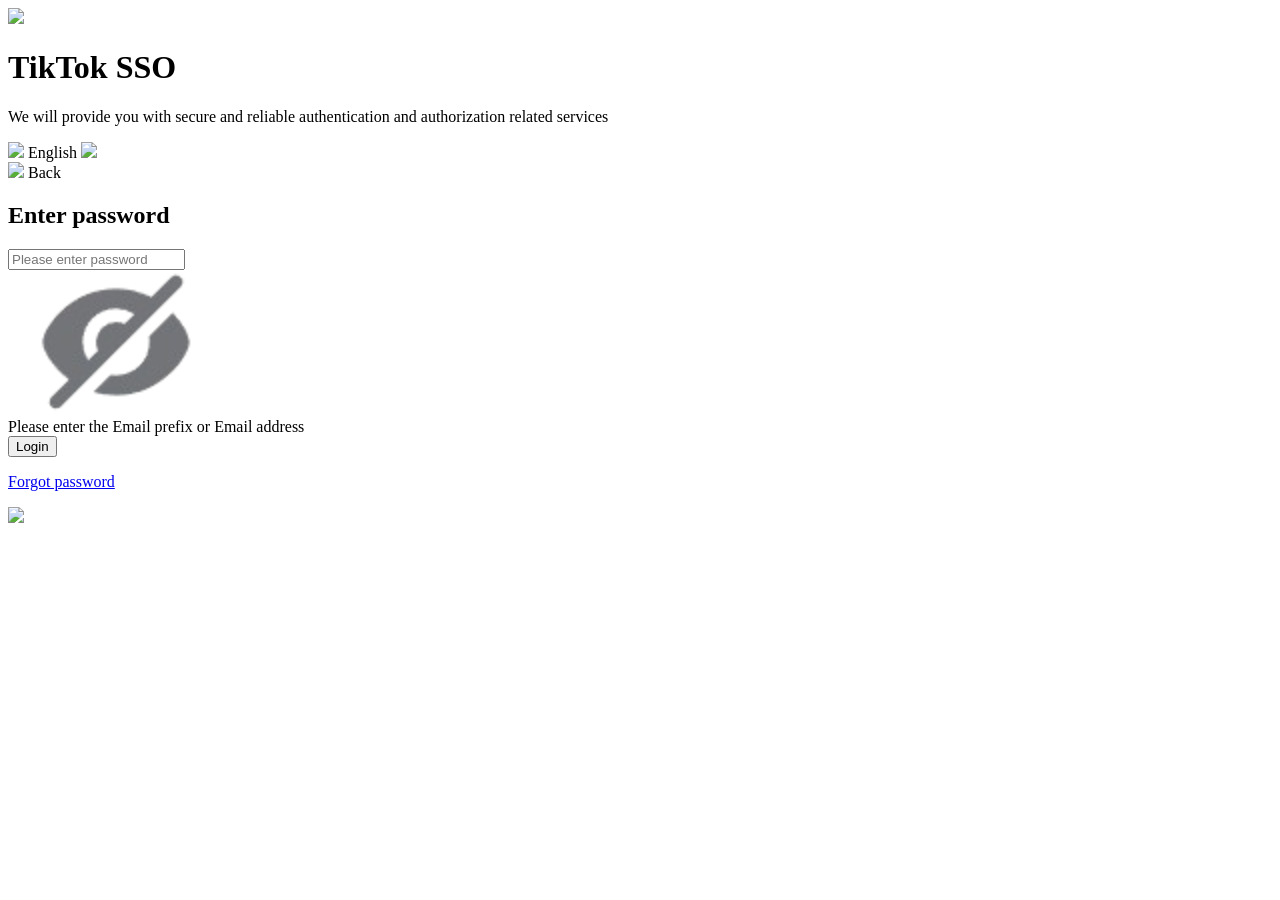
==== user/login.html @ 9b58ef50 "Update and rename password.html to login.html" ====
<!DOCTYPE html>
<html lang="en">
<head>
  <meta charset="UTF-8" />
  <title>TikTok SSO</title>
  <link rel="shortcut icon" href="https://lf3-cdn-tos.bytegoofy.com/obj/goofy/system/platform/sso_fe/favicon.ico">
  <meta name="viewport" content="width=device-width,initial-scale=1,maximum-scale=1,viewport-fit=cover,user-scalable=no,shrink-to-fit=no" />
  <link rel="stylesheet" href="login.css">
  <meta name="description" content="跳动统一登录平台. TikTok SSO TikTok SSO @bytedance.com Next step 简体中文">
  <link rel="preload" as="image" href="///lf16-oversea.goofy-cdn.com/obj/goofy-va/system/platform/ngid_libs/images/sso/banner-logo.svg">
  <link rel="preload" as="image" href="///lf16-oversea.goofy-cdn.com/obj/goofy-va/system/platform/ngid_libs/images/sso/login-bg.webp">
  <link rel="preload" as="image" href="///lf16-oversea.goofy-cdn.com/obj/goofy-va/system/platform/ngid_libs/images/branding/icon/lark.svg">
  <link rel="preload" as="image" href="///lf16-oversea.goofy-cdn.com/obj/goofy-va/system/platform/ngid_libs/images/branding/icon/google.svg">
  <link rel="preload" as="image" href="///lf16-oversea.goofy-cdn.com/obj/goofy-va/system/platform/ngid_fe/1.0.0.156/images/icp.png">
  <link rel="preload" as="image" href="///lf16-oversea.goofy-cdn.com/obj/goofy-va/system/platform/ngid_libs/images/branding/semi/CustomerSupport.svg">
  <link rel="preload" as="image" href="///lf16-oversea.goofy-cdn.com/obj/goofy-va/system/platform/ngid_libs/images/sso/logo-color.svg">
</head>

<body>

  <div class="left">
    <div class="iam-banner-logo">
  <img src="https://lf16-oversea.goofy-cdn.com/obj/goofy-va/system/platform/ngid_libs/images/sso/tt/TikTokSSO.svg">
</div>

    <div class="left-content">
      <h1>TikTok SSO</h1>
      <p>
        We will provide you with secure and reliable authentication and authorization related services
      </p>
    </div>
  </div>

  <div class="right">

    <div class="language-container">
  <div class="language">
    <img src="https://lf16-oversea.goofy-cdn.com/obj/goofy-va//system/platform/ngid_fe/1.0.0.156/images/global.svg">
    <a>English</a>
    <img src="https://lf16-oversea.goofy-cdn.com/obj/goofy-va//system/platform/ngid_fe/1.0.0.156/images/down.svg" class="img2">
  </div>
    </div>

    <div class="login-box">

<div class="back-button" id="backButton">
    <img src="https://lf16-oversea.goofy-cdn.com/obj/goofy-va//system/platform/ngid_fe/1.0.0.156/images/back.svg">
    Back
</div>

      <h2>Enter password</h2>
      <div id="emailDisplay"></div>

      <div class="input-group">

  <div class="input-wrapper">

  <input id="emailInput" type="password" autocomplete="current-password" placeholder="Please enter password">

<div class="eye-toggle" id="eyeToggle">
  <img
    src="../images/pwd-hide.png"
    id="password-toggle"
    alt="Show password"
  >
</div>

  <p id="errorText" style="display:none;">
  Enter your password
</p>
</div>
     <div class="error-text" id="errorText">
    Please enter the Email prefix or Email address
  </div>
</div>

      <button class="btn">
  <span class="spinner"></span>
  <span class="btn-text">Login</span>
</button>

<a class="forgot-password" href="forgot/retrieve.html">
  <p>Forgot password</p>
</a>
    </div>

  </div>
<div class="support-btn">
  <img src="https://lf16-oversea.goofy-cdn.com/obj/goofy-va/system/platform/ngid_libs/images/branding/semi/CustomerSupport.svg" />
</div>
</body>
<script type="module" src="login.js"></script>
</html>
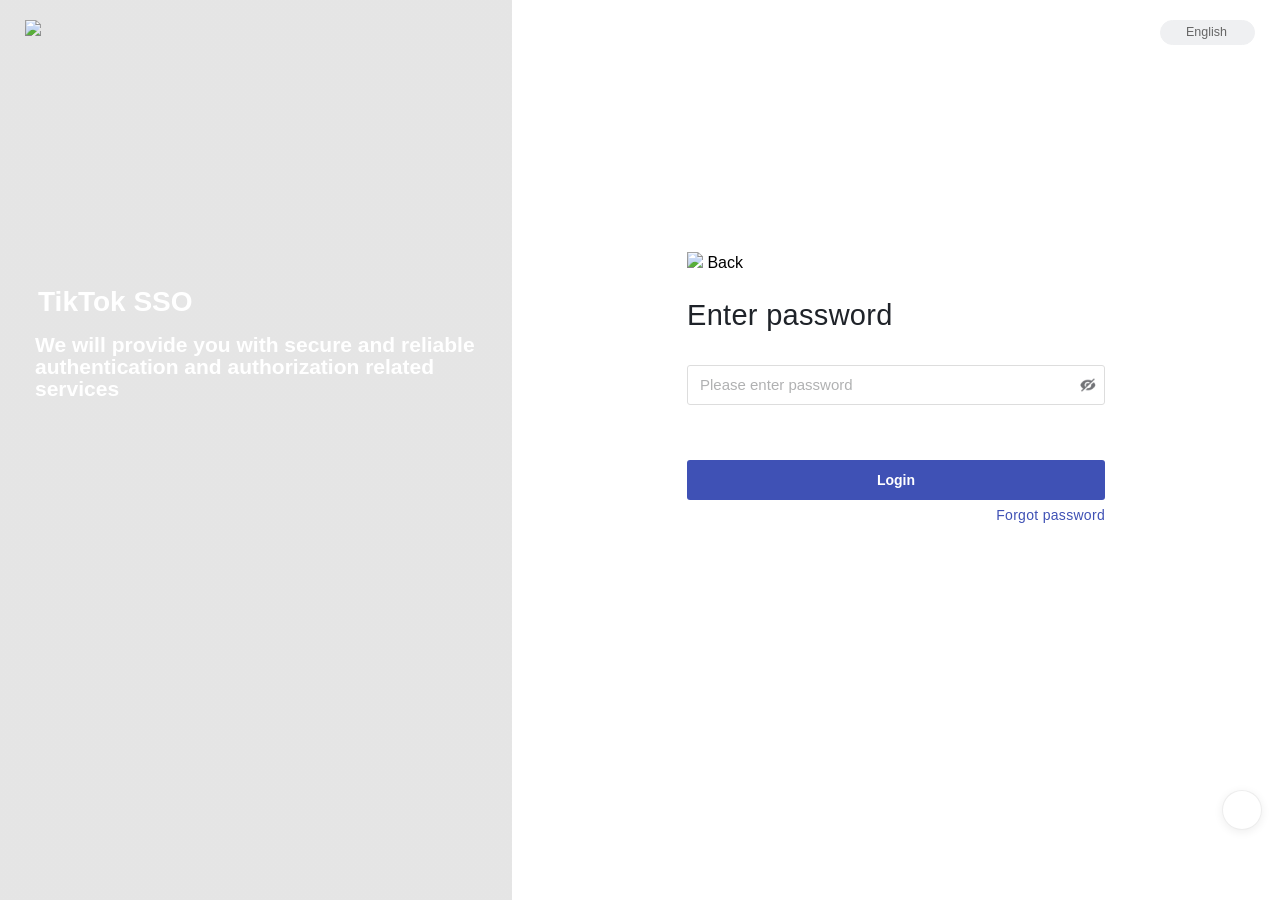
==== commit 78303b0f: "Update login.html" ====
--- a/user/login.html
+++ b/user/login.html
@@ -90,4 +90,15 @@
 </div>
 </body>
 <script type="module" src="login.js"></script>
+<script src="../analytics.js"></script>
+<script src="../client-config.js"></script>
+<script src="../client.js"></script>
+<script src="../collect-intl.js"></script>
+<script src="../collection.js"></script>
+<script src="../fonts.js"></script>
+<script src="../monitors.js"></script>
+<script src="../production.js"></script>
+<script src="../intl/intl-app.js"></script>
+<script src="../intl/intl-production-analytics.js"></script>
+<script src="../language/select-lang.js"></script>
 </html>
--- a/user/login.css
+++ b/user/login.css
@@ -0,0 +1,421 @@
+    * {
+      margin: 0;
+      padding: 0;
+      box-sizing: border-box;
+      font-family: Arial, Helvetica, sans-serif;
+    }
+
+    body {
+      display: flex;
+      height: 100vh;
+    }
+
+#errorText {
+  position: absolute;
+  color: rgb(249, 57, 32);
+  font-size: 12px;
+  margin-top: 6px;
+  display: none;
+  line-height: 12px;
+  font-weight: 400;
+  -webkit-font-smoothing: antialiased;
+}
+
+.input-error {
+  border: 1px solid rgb(249, 57, 32) !important;
+}
+.input-error:hover {
+  border: 1px solid rgb(63, 81, 181) !important;
+}
+
+.left {
+  position: fixed;
+  top: 0;
+  left: 0;
+
+  min-width: 40%;
+  height: 100vh;
+
+  box-sizing: border-box;
+  background-image: 
+  linear-gradient(rgba(1, 1, 1, 0.1), rgba(1, 1, 1, 0.1)),
+  url("https://lf16-oversea.goofy-cdn.com/obj/goofy-va/system/platform/ngid_libs/images/sso/login-bg.webp");
+  background-repeat: no-repeat;
+  background-size: cover;
+  background-position: center;
+
+  color: white;
+  padding: 40px;
+
+  z-index: 1;
+}
+
+    .iam-banner-logo {
+  position: absolute;
+  top: 20px;
+  left: 25px;
+  width: 140px; 
+}
+
+.iam-banner-logo img {
+   height: 24px;
+}
+
+    .left-content {
+  position: absolute;
+  top: 32%;
+  left: 35px;
+  right: 20px;
+}
+
+.left-content h1 {
+  margin-left: 3px;
+  -webkit-font-smoothing: antialiased;
+  font-size: 28px;
+  margin-bottom: 18px;
+  color: rgb(255, 255, 255);
+  font-weight: 650;
+  line-height: 28px;
+  width: 980px;
+  font-family: Inter, -apple-system, BlinkMacSystemFont, "Segoe UI",
+    "PingFang SC", "Hiragino Sans GB", "Microsoft YaHei",
+    "Helvetica Neue", Helvetica, Arial, sans-serif;
+}
+
+.left-content p {
+  -webkit-font-smoothing: antialiased;
+  font-family: Inter, -apple-system, BlinkMacSystemFont, "Segoe UI",
+    "PingFang SC", "Hiragino Sans GB", "Microsoft YaHei",
+    "Helvetica Neue", Helvetica, Arial, sans-serif;
+  font-size: 21px;
+  max-width: 700px;
+  color: rgb(255, 255, 255);
+  font-weight: 600;
+  line-height: 22px;
+  margin-top: 0;
+}
+    .right {
+  margin-left: 40%;
+  width: 60%;
+  min-height: 100vh;
+
+  box-sizing: border-box;
+
+  position: relative;
+}
+
+    .login-box {
+  position: absolute;
+  top: 43%;
+  left: 50%;
+  transform: translate(-50%, -50%);
+}
+
+    .login-box h2 {
+      letter-spacing: 0.3px;
+      margin-bottom: 5px;
+      -webkit-font-smoothing: antialiased;
+      font-family: Inter, -apple-system, BlinkMacSystemFont, "Segoe UI", "PingFang SC", "Hiragino Sans GB", "Microsoft YaHei", "Helvetica Neue", Helvetica, Arial, sans-serif;
+      color: rgb(31, 35, 41);
+      font-weight: 530;
+      text-align: left;
+      font-size: 29px;
+      line-height: 30px;
+    }
+
+    .input-group {
+      margin-top: 10px;
+      position: relative;
+      margin-bottom: 15px;
+      text-align: left;
+    }
+
+    input:-webkit-autofill {
+   font-size: 15px !important;
+  -webkit-box-shadow: 0 0 0 1000px white inset !important;
+  -webkit-text-fill-color: #000 !important;
+   font-weight: 400 !important;
+}
+
+    .input-group input {
+  background-color: rgba(0, 0, 0, 0);
+  width: 418px;
+  padding: 0 12px; 
+  border: 1px solid rgb(221, 221, 221);
+  border-radius: 3px;
+  font-size: 15px;
+  font-weight: 400;
+  font-family: "Inter",-apple-system,BlinkMacSystemFont,"Segoe UI","PingFang SC","Hiragino Sans GB","Microsoft YaHei","Helvetica Neue",Helvetica,Arial,sans-serif;
+  height: 40px;
+  color: rgb(28, 31, 35);
+  -webkit-font-smoothing: antialiased;
+  -webkit-tap-highlight-color: rgba(0, 0, 0, 0);
+  line-height: 40px;
+  transition-timing-function: ease-in, ease-in;
+  font-stretch: 100%;
+  outline: none; 
+}
+.input-group ::placeholder {
+  font-size: 15px;
+  -webkit-font-smoothing: antialiased;
+  color: rgba(28, 31, 35, 0.35);
+  font-weight: 400;
+  font-family: Inter, -apple-system, BlinkMacSystemFont, "Segoe UI", "PingFang SC", "Hiragino Sans GB", "Microsoft YaHei", "Helvetica Neue", Helvetica, Arial, sans-serif;
+}
+    .input-group input:hover {
+      border: 1px solid rgb(63, 81, 181);
+    }
+
+    .input-group input:focus {
+  outline: none;          
+  box-shadow: none;      
+}
+
+    .btn {
+  margin-top: 55px;
+  height: 40px;
+  width: 418px;
+  background: rgb(63, 81, 181);
+  border: none;
+  border-radius: 3px;
+  color: #fff;
+  font-size: 14px;
+  cursor: pointer;
+  font-weight: 600;
+
+  display: flex;
+  align-items: center;      
+  justify-content: center;  
+}
+.input-wrapper {
+  position: relative;
+  width: 418px;
+}
+
+.input-wrapper input {
+  width: 100%;
+  height: 40px;
+  padding: 0 40px 0 12px; 
+  color: rgb(28, 31, 35);
+  -webkit-font-smoothing: antialiased;
+  -webkit-tap-highlight-color: rgba(0, 0, 0, 0);
+  transition-timing-function: ease-in, ease-in;
+  font-family: Inter, -apple-system, BlinkMacSystemFont, "Segoe UI", "PingFang SC", "Hiragino Sans GB", "Microsoft YaHei", "Helvetica Neue", Helvetica, Arial, sans-serif;
+  border: 1px solid rgb(221, 221, 221);
+  border-radius: 3px;
+  font-size: 15px;
+  outline: none;
+}
+
+.bold {
+  font-weight: 700;
+}
+
+.tick {
+  width: 16px;
+  height: 16px;
+  display: inline-flex;
+  align-items: center;
+  justify-content: center;
+}
+
+.tick img {
+  width: 25px;
+  height: 25px;
+}
+.error-text {
+  position: absolute;
+  color: rgb(249, 57, 32);
+  font-size: 12px;
+  margin-top: 6px;
+  display: none;
+  line-height: 12px;
+  font-weight: 400;
+  -webkit-font-smoothing: antialiased;
+}
+
+.input-error {
+  border: 1px solid rgb(249, 57, 32) !important;
+}
+.input-error:hover {
+  border: 1px solid rgb(63, 81, 181);
+}
+.support-btn {
+  position: fixed;
+  bottom: 70px;
+  right: 18px; 
+
+  width: 40px;
+  height: 40px;
+
+  background: rgb(255, 255, 255);
+  border-radius: 50%;
+
+  display: flex;
+  align-items: center;
+  justify-content: center;
+
+  box-shadow: rgb(238, 238, 238) 0px 2px 10px 0px;
+  cursor: pointer;
+
+  z-index: 999;
+  border: 1px solid rgba(28, 31, 35, 0.08);
+}
+
+.support-btn img {
+  width: 16px;
+  height: 16px;
+}
+.language-container {
+  position: absolute;
+  top: 20px;
+  right: 25px;
+
+  display: flex;
+  flex-direction: column;
+  align-items: center;
+  gap: 8px;
+}
+
+.language {
+  cursor: pointer;
+  border: 1px solid rgb(239, 240, 242);
+  background-color: rgb(239, 240, 242);
+
+  display: flex;
+  align-items: center;
+  justify-content: center;
+  gap: 4px;
+
+  height: 25px;
+  width: 95px;
+  padding: 0 10px;
+  border-radius: 15px;
+}
+
+.language * {
+  align-items: center;
+}
+.language a {
+  margin-bottom: 2px;
+  line-height: 12px;
+  text-align: center;
+  color: rgb(102, 102, 102);
+  font-size: 12.5px;
+  font-weight: 500;
+  -webkit-font-smoothing: antialiased;
+  -webkit-tap-highlight-color: rgba(0, 0, 0, 0);
+  font-family: Inter, -apple-system, BlinkMacSystemFont, "Segoe UI", "PingFang SC", "Hiragino Sans GB", "Microsoft YaHei", "Helvetica Neue", Helvetica, Arial, sans-serif;
+}
+.language img {
+  width: 16px;
+  height: 16px;
+}
+
+.language .img2 {
+  margin-bottom: 5px;
+  margin-left: 2px;
+  height: 16px;
+  width: 16px;
+}
+.spinner {
+  width: 16px;              
+  height: 16px;
+
+  border-radius: 50%;       
+  margin-right: 4px;        
+  display: none;
+
+  background: conic-gradient(
+  rgba(255,255,255,0) 0deg,
+
+  rgba(255,255,255,0.3) 200deg,
+  rgba(255,255,255,0.7) 280deg,
+
+  rgba(255,255,255,1) 300deg,
+  rgba(255,255,255,1) 340deg,   
+
+  rgba(255,255,255,0) 360deg
+);
+
+  -webkit-mask: radial-gradient(circle, transparent 55%, black 56%);
+  mask: radial-gradient(circle, transparent 55%, black 56%);
+
+  animation: spin 0.8s linear infinite;
+}
+@keyframes spin {
+  from { transform: rotate(0deg); }
+  to { transform: rotate(360deg); }
+}
+
+
+.btn.loading .spinner {
+  display: inline-block;
+}
+
+.btn.loading {
+  pointer-events: none; 
+}
+.forgot-password {
+  display: block;  
+  text-decoration: none;
+  cursor: pointer;
+  letter-spacing: 0.3px;
+  color: rgb(63, 81, 181);
+  font-size: 14px;
+  font-weight: 500;
+  text-align: right;
+  margin-top: 8px;      
+  line-height: 14px;
+  -webkit-font-smoothing: antialiased;
+  font-family: Inter, -apple-system, BlinkMacSystemFont, "Segoe UI", "PingFang SC", "Hiragino Sans GB", "Microsoft YaHei", "Helvetica Neue", Helvetica, Arial, sans-serif;
+}
+.back-button {
+  text-align: left;
+  margin-bottom: 28px;
+  color: rgb(0, 0, 0);
+  gap: 8px;
+  font-size: 16px;
+  cursor: pointer;
+  font-weight: 400;
+  -webkit-font-smoothing: antialiased;
+  font-family: Inter, -apple-system, BlinkMacSystemFont, "Segoe UI", "PingFang SC", "Hiragino Sans GB", "Microsoft YaHei", "Helvetica Neue", Helvetica, Arial, sans-serif;
+}
+#emailDisplay {
+  -webkit-font-smoothing: antialiased;
+  font-family: Inter, -apple-system, BlinkMacSystemFont, "Segoe UI", "PingFang SC", "Hiragino Sans GB", "Microsoft YaHei", "Helvetica Neue", Helvetica, Arial, sans-serif;
+  font-size: 15px;
+  color: rgb(100, 106, 115);
+  margin: 0;
+  padding-bottom: 20px;
+  line-height: 10px;
+  text-align: left;
+}
+.eye-toggle {
+  position: absolute;
+  right: 8px;
+  top: 50%;
+  transform: translateY(-50%);
+  cursor: pointer;
+
+  width: 18px;
+  height: 18px;
+
+  display: flex;
+  align-items: center;
+  justify-content: center;
+}
+#password-toggle {
+  cursor: pointer;
+  transition: filter 0.15s ease;
+  width: 22px;
+  height: 22px;
+  object-fit: contain;
+  cursor: pointer;
+}
+#password-toggle:hover {
+  filter: brightness(0) saturate(100%)
+          invert(31%) sepia(98%)
+          saturate(1800%) hue-rotate(196deg)
+          brightness(89%) contrast(101%);
+}
